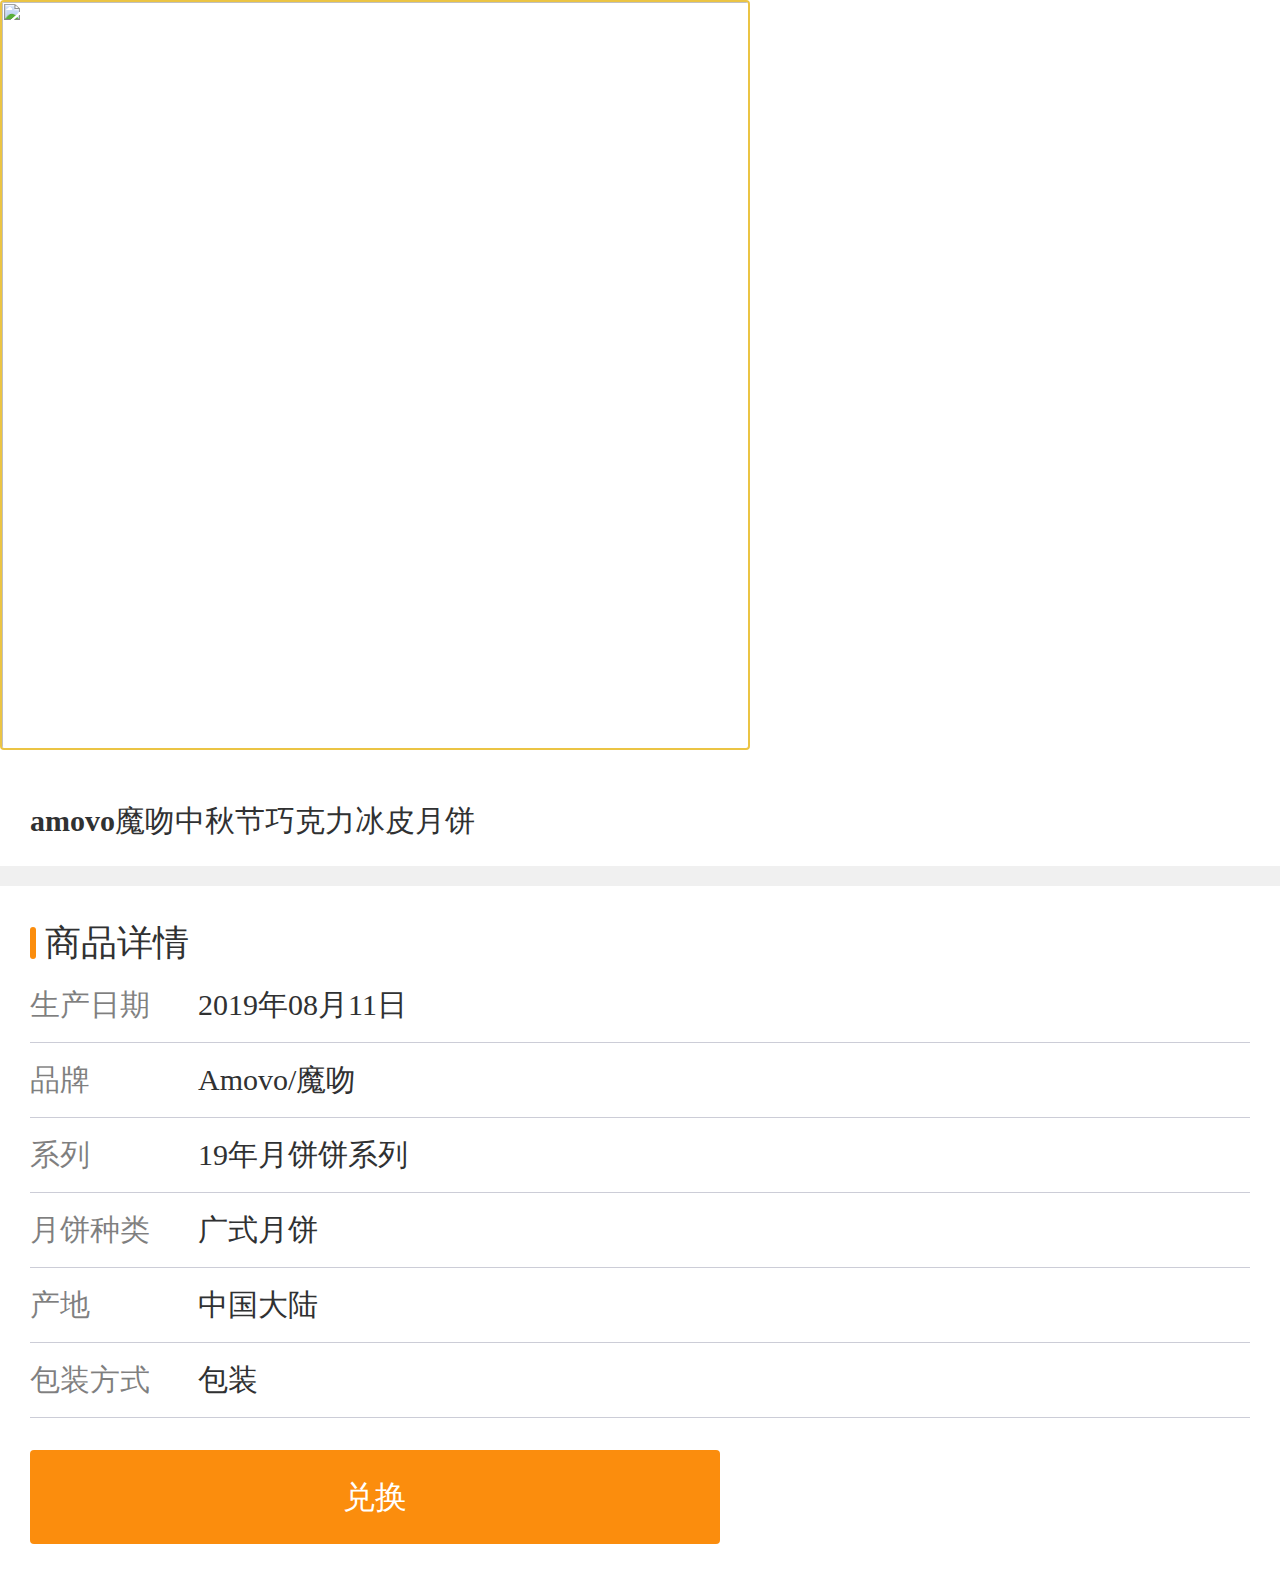
==== goodsDetails.html @ decdb9ae "htrh" ====
<!DOCTYPE html>
<html lang="en">

<head>
    <meta charset="UTF-8">
    <meta name="viewport" content="width=device-width, initial-scale=1.0">
    <meta http-equiv="X-UA-Compatible" content="ie=edge">
    <title>商品详情</title>
    <link rel="stylesheet" href="css/main.css">
</head>

<body>
    <div id="goodsDetails">
        <header>
            <img src="https://timgsa.baidu.com/timg?image&quality=80&size=b9999_10000&sec=1567422122326&di=1147665c810537f3d1541ece42cc9b63&imgtype=0&src=http%3A%2F%2Fimg.zcool.cn%2Fcommunity%2F01068055ea888632f875a13261f19d.jpg%401280w_1l_2o_100sh.jpg" alt="">
            <div class="title">
                amovo魔吻中秋节巧克力冰皮月饼
            </div>
        </header>
        <div class="bg"></div>
        <div class="con">
            <div class="conTop">
                <span></span>商品详情
            </div>
            <ul>
                <li>
                    <div class="left">
                        生产日期
                    </div>
                    <div class="right">
                        2019年08月11日
                    </div>
                </li>
                <li>
                    <div class="left">
                        品牌
                    </div>
                    <div class="right">
                        Amovo/魔吻
                    </div>
                </li>
                <li>
                    <div class="left">
                        系列
                    </div>
                    <div class="right">
                        19年月饼饼系列
                    </div>
                </li>
                <li>
                    <div class="left">
                        月饼种类
                    </div>
                    <div class="right">
                        广式月饼
                    </div>
                </li>
                <li>
                    <div class="left">
                        产地
                    </div>
                    <div class="right">
                        中国大陆
                    </div>
                </li>
                <li>
                    <div class="left">
                        包装方式
                    </div>
                    <div class="right">
                        包装
                    </div>
                </li>
            </ul>
            <div class="exchange" onclick="window.location.href='goodsExchange.html'">
                兑换
            </div>
        </div>
    </div>
</body>
<script src="js/main.js"></script>
</html>
---- css/main.css ----
* {
  margin: 0;
  padding: 0;
  list-style: none;
  text-decoration: none;
}

html,
body {
  width: 100%;
  height: 100%;
}

#index .btn, #goodsList section .con ul li, #goodsList section .con ul li .conTop {
  display: flex;
  justify-content: center;
  align-items: center;
}

#index {
  width: 100%;
  height: 100%;
  background: url(../img/indexBG.png) fixed center center;
  background-size: 100% 100%;
}

#index .btn {
  width: 3.62rem;
  height: 0.88rem;
  background: #fb8d0d;
  border-radius: 0.04rem;
  border: 0.02rem solid #ebc444;
  position: absolute;
  bottom: 2.04rem;
  left: 50%;
  transform: translateX(-50%);
}

#index .btn a {
  font-size: 0.32rem;
  font-family: PingFangSC;
  font-weight: 550;
  color: white;
}

#goodsList {
  background: url(../img/goodsListBG.png);
  background-size: 100% 100%;
  position: relative;
}

#goodsList header {
  height: 6.36rem;
}

#goodsList header .top {
  width: 2.92rem;
  height: 0.46rem;
  background: url(../img/headerBG.png) no-repeat center center;
  background-size: 100% 100%;
  position: absolute;
  top: 5.46rem;
  left: 50%;
  transform: translateX(-50%);
  text-align: center;
}

#goodsList header .top .title {
  font-size: 0.36rem;
  font-family: PingFangSC;
  font-weight: 550;
  color: white;
}

#goodsList section .con ul {
  display: flex;
  flex-wrap: wrap;
  width: 7.5rem;
  padding-left: 0.28rem;
  padding-bottom: 0.28rem;
  box-sizing: border-box;
}

#goodsList section .con ul li {
  flex-direction: column;
  width: 3.30rem;
  margin-right: 0.3rem;
  font-size: 0.30rem;
  font-family: PingFangSC;
  font-weight: 400;
  color: white;
  margin-bottom: 0.32rem;
}

#goodsList section .con ul li .conTop {
  width: 3.57rem;
  height: 3.57rem;
}

#goodsList section .con ul li .conTop img {
  width: 3.30rem;
  height: 3.30rem;
  background: #f1f8ff;
  border-radius: 4px;
}

#goodsList section .con ul li .conTiele {
  width: 3.30rem;
  text-align: center;
  font-family: PingFangSC;
  font-weight: 400;
  color: white;
  line-height: 0.4rem;
}

#goodsDetails .bg {
  width: 100%;
  height: 0.20rem;
  background: #f0f0f0;
}

#goodsDetails header img {
  width: 7.50rem;
  height: 7.50rem;
  border-radius: 0.04rem;
  border: 0.02rem solid #ebc444;
  box-sizing: border-box;
}

#goodsDetails header .title {
  height: 0.9rem;
  padding-left: 0.3rem;
  line-height: 0.9rem;
  font-size: 0.30rem;
  font-family: PingFangSC;
  font-weight: 550;
  color: #303132;
}

#goodsDetails div.con {
  padding: 0.32rem 0.3rem;
}

#goodsDetails div.con .conTop {
  display: flex;
  align-items: center;
  font-size: 0.36rem;
  font-family: PingFangSC;
  font-weight: 550;
  color: #303132;
  height: 0.5rem;
}

#goodsDetails div.con .conTop span {
  display: block;
  width: 0.06rem;
  margin-right: 0.09rem;
  height: 0.32rem;
  background: #fb8d0d;
  border-radius: 3px;
}

#goodsDetails div.con ul li {
  height: 0.74rem;
  border-bottom: 0.01rem rgba(85, 91, 123, 0.3) solid;
  font-size: 0.30rem;
  font-family: PingFangSC;
  display: flex;
}

#goodsDetails div.con ul li .left {
  width: 1.68rem;
  font-weight: 400;
  color: rgba(0, 0, 0, 0.5);
  display: flex;
  align-items: center;
}

#goodsDetails div.con ul li .right {
  color: #303132;
  display: flex;
  align-items: center;
}

#goodsDetails div.con .exchange {
  margin-top: 0.32rem;
  width: 6.90rem;
  height: 0.94rem;
  text-align: center;
  line-height: 0.94rem;
  background: #fb8d0d;
  border-radius: 4px;
  color: white;
  font-size: 0.32rem;
}

#goodsExchange .con {
  padding: 0.32rem 0.3rem;
}

#goodsExchange .con ul li {
  height: 1.64rem;
  font-size: 0.3rem;
  border-bottom: 0.01rem rgba(85, 91, 123, 0.3) solid;
}

#goodsExchange .con ul li .top {
  font-weight: 500;
  line-height: 0.8rem;
  color: #303132;
}

#goodsExchange .con ul li .btm {
  font-weight: 400;
  color: #303132;
}

#goodsExchange .con ul li .btm input {
  height: 0.8rem;
  width: 6.9rem;
  font-size: 0.3rem;
  border: 0px;
  outline: none;
}

#goodsExchange .con ul li .btm input::-webkit-input-placeholder {
  color: rgba(0, 0, 0, 0.25);
}

#goodsExchange .con .submit {
  margin-top: 0.32rem;
  width: 6.90rem;
  height: 0.94rem;
  text-align: center;
  line-height: 0.94rem;
  background: #fb8d0d;
  border-radius: 4px;
  color: white;
  font-size: 0.32rem;
}
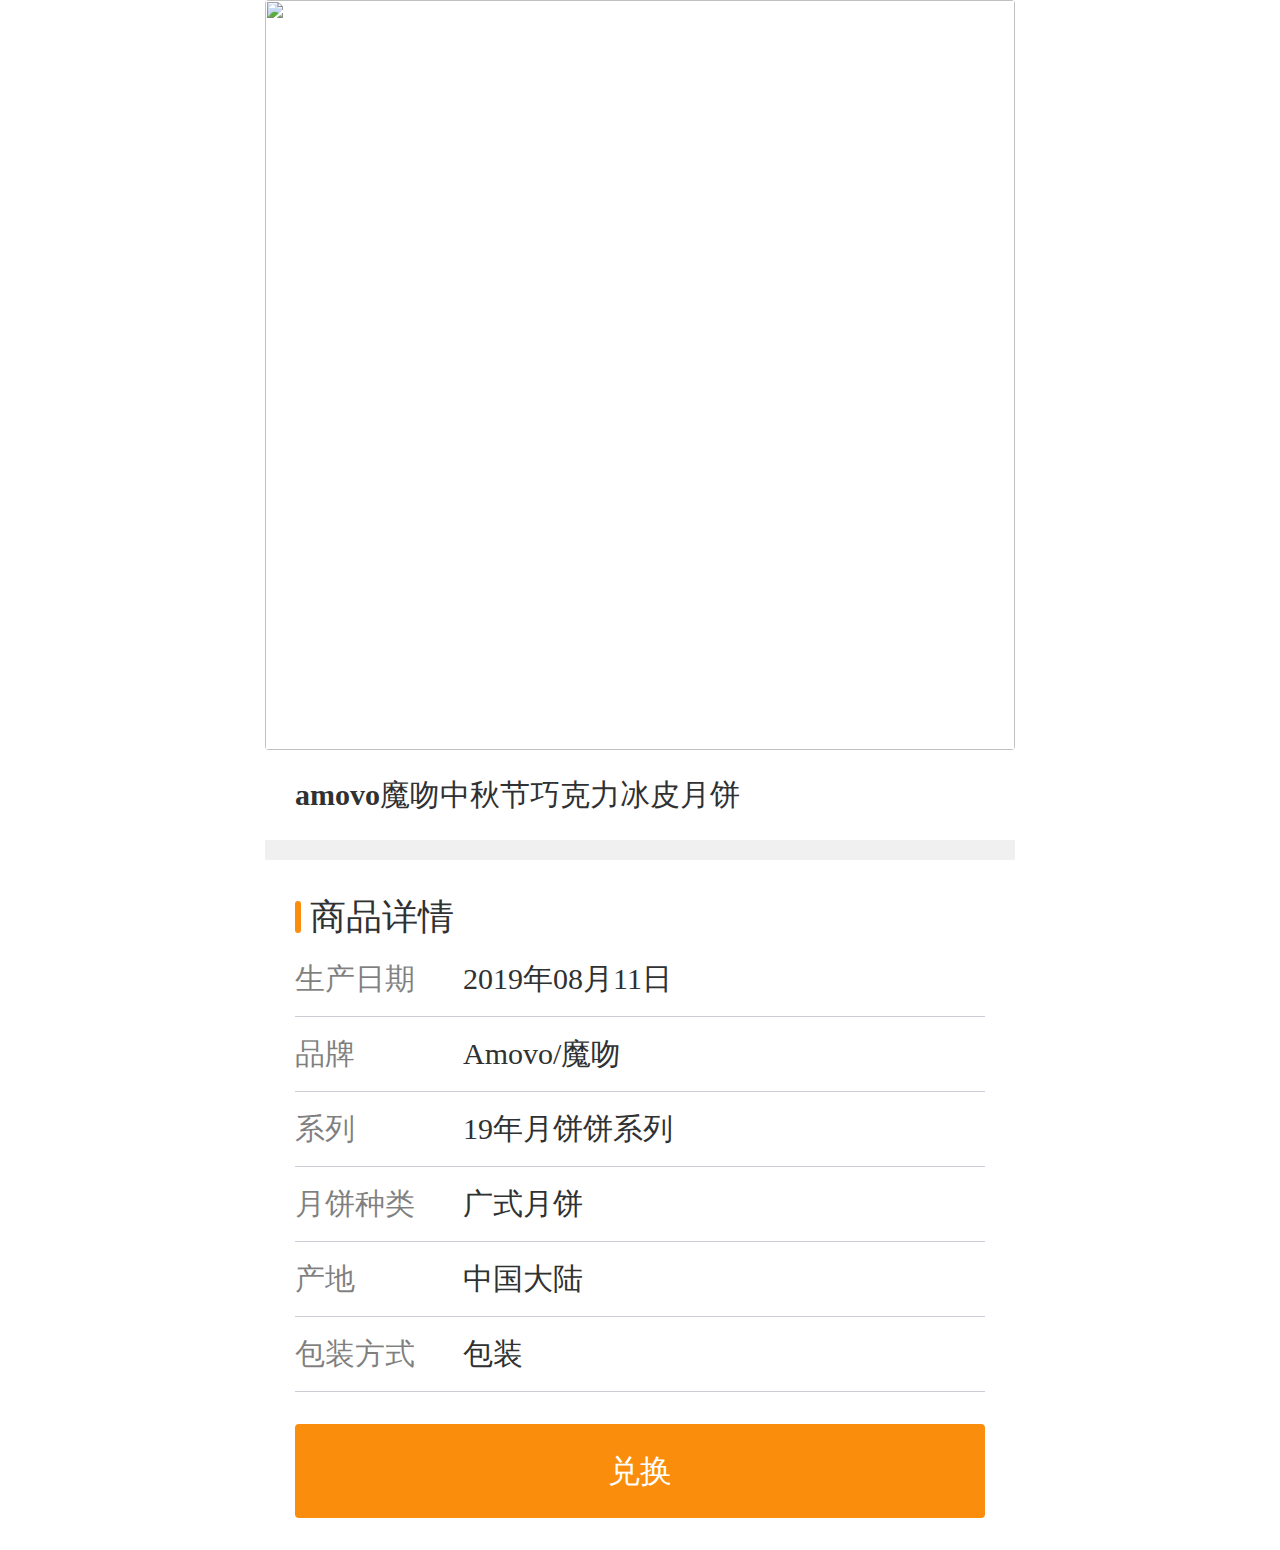
==== commit f87fd5d1: "图34t" ====
--- a/goodsDetails.html
+++ b/goodsDetails.html
@@ -3,7 +3,7 @@
 
 <head>
     <meta charset="UTF-8">
-    <meta name="viewport" content="width=device-width, initial-scale=1.0">
+    <meta name="viewport" content="width=device-width,initial-scale=1,minimum-scale=1,maximum-scale=1,user-scalable=no" />
     <meta http-equiv="X-UA-Compatible" content="ie=edge">
     <title>商品详情</title>
     <link rel="stylesheet" href="css/main.css">
--- a/css/main.css
+++ b/css/main.css
@@ -1,240 +1 @@
-* {
-  margin: 0;
-  padding: 0;
-  list-style: none;
-  text-decoration: none;
-}
-
-html,
-body {
-  width: 100%;
-  height: 100%;
-}
-
-#index .btn, #goodsList section .con ul li, #goodsList section .con ul li .conTop {
-  display: flex;
-  justify-content: center;
-  align-items: center;
-}
-
-#index {
-  width: 100%;
-  height: 100%;
-  background: url(../img/indexBG.png) fixed center center;
-  background-size: 100% 100%;
-}
-
-#index .btn {
-  width: 3.62rem;
-  height: 0.88rem;
-  background: #fb8d0d;
-  border-radius: 0.04rem;
-  border: 0.02rem solid #ebc444;
-  position: absolute;
-  bottom: 2.04rem;
-  left: 50%;
-  transform: translateX(-50%);
-}
-
-#index .btn a {
-  font-size: 0.32rem;
-  font-family: PingFangSC;
-  font-weight: 550;
-  color: white;
-}
-
-#goodsList {
-  background: url(../img/goodsListBG.png);
-  background-size: 100% 100%;
-  position: relative;
-}
-
-#goodsList header {
-  height: 6.36rem;
-}
-
-#goodsList header .top {
-  width: 2.92rem;
-  height: 0.46rem;
-  background: url(../img/headerBG.png) no-repeat center center;
-  background-size: 100% 100%;
-  position: absolute;
-  top: 5.46rem;
-  left: 50%;
-  transform: translateX(-50%);
-  text-align: center;
-}
-
-#goodsList header .top .title {
-  font-size: 0.36rem;
-  font-family: PingFangSC;
-  font-weight: 550;
-  color: white;
-}
-
-#goodsList section .con ul {
-  display: flex;
-  flex-wrap: wrap;
-  width: 7.5rem;
-  padding-left: 0.28rem;
-  padding-bottom: 0.28rem;
-  box-sizing: border-box;
-}
-
-#goodsList section .con ul li {
-  flex-direction: column;
-  width: 3.30rem;
-  margin-right: 0.3rem;
-  font-size: 0.30rem;
-  font-family: PingFangSC;
-  font-weight: 400;
-  color: white;
-  margin-bottom: 0.32rem;
-}
-
-#goodsList section .con ul li .conTop {
-  width: 3.57rem;
-  height: 3.57rem;
-}
-
-#goodsList section .con ul li .conTop img {
-  width: 3.30rem;
-  height: 3.30rem;
-  background: #f1f8ff;
-  border-radius: 4px;
-}
-
-#goodsList section .con ul li .conTiele {
-  width: 3.30rem;
-  text-align: center;
-  font-family: PingFangSC;
-  font-weight: 400;
-  color: white;
-  line-height: 0.4rem;
-}
-
-#goodsDetails .bg {
-  width: 100%;
-  height: 0.20rem;
-  background: #f0f0f0;
-}
-
-#goodsDetails header img {
-  width: 7.50rem;
-  height: 7.50rem;
-  border-radius: 0.04rem;
-  border: 0.02rem solid #ebc444;
-  box-sizing: border-box;
-}
-
-#goodsDetails header .title {
-  height: 0.9rem;
-  padding-left: 0.3rem;
-  line-height: 0.9rem;
-  font-size: 0.30rem;
-  font-family: PingFangSC;
-  font-weight: 550;
-  color: #303132;
-}
-
-#goodsDetails div.con {
-  padding: 0.32rem 0.3rem;
-}
-
-#goodsDetails div.con .conTop {
-  display: flex;
-  align-items: center;
-  font-size: 0.36rem;
-  font-family: PingFangSC;
-  font-weight: 550;
-  color: #303132;
-  height: 0.5rem;
-}
-
-#goodsDetails div.con .conTop span {
-  display: block;
-  width: 0.06rem;
-  margin-right: 0.09rem;
-  height: 0.32rem;
-  background: #fb8d0d;
-  border-radius: 3px;
-}
-
-#goodsDetails div.con ul li {
-  height: 0.74rem;
-  border-bottom: 0.01rem rgba(85, 91, 123, 0.3) solid;
-  font-size: 0.30rem;
-  font-family: PingFangSC;
-  display: flex;
-}
-
-#goodsDetails div.con ul li .left {
-  width: 1.68rem;
-  font-weight: 400;
-  color: rgba(0, 0, 0, 0.5);
-  display: flex;
-  align-items: center;
-}
-
-#goodsDetails div.con ul li .right {
-  color: #303132;
-  display: flex;
-  align-items: center;
-}
-
-#goodsDetails div.con .exchange {
-  margin-top: 0.32rem;
-  width: 6.90rem;
-  height: 0.94rem;
-  text-align: center;
-  line-height: 0.94rem;
-  background: #fb8d0d;
-  border-radius: 4px;
-  color: white;
-  font-size: 0.32rem;
-}
-
-#goodsExchange .con {
-  padding: 0.32rem 0.3rem;
-}
-
-#goodsExchange .con ul li {
-  height: 1.64rem;
-  font-size: 0.3rem;
-  border-bottom: 0.01rem rgba(85, 91, 123, 0.3) solid;
-}
-
-#goodsExchange .con ul li .top {
-  font-weight: 500;
-  line-height: 0.8rem;
-  color: #303132;
-}
-
-#goodsExchange .con ul li .btm {
-  font-weight: 400;
-  color: #303132;
-}
-
-#goodsExchange .con ul li .btm input {
-  height: 0.8rem;
-  width: 6.9rem;
-  font-size: 0.3rem;
-  border: 0px;
-  outline: none;
-}
-
-#goodsExchange .con ul li .btm input::-webkit-input-placeholder {
-  color: rgba(0, 0, 0, 0.25);
-}
-
-#goodsExchange .con .submit {
-  margin-top: 0.32rem;
-  width: 6.90rem;
-  height: 0.94rem;
-  text-align: center;
-  line-height: 0.94rem;
-  background: #fb8d0d;
-  border-radius: 4px;
-  color: white;
-  font-size: 0.32rem;
-}
+*{margin:0;padding:0;list-style:none;text-decoration:none}html,body{width:100%;height:100%;background:white}#index .btn,#goodsList section .con ul li,#goodsList section .con ul li .conTop{display:flex;justify-content:center;align-items:center}.hide{display:none !important}#index{width:7.5rem;margin:auto;height:100%;background:url(../img/indexBG.png) no-repeat center center;background-size:100% 100%}#index .btn{width:3.62rem;height:0.88rem;background:#fb8d0d;border-radius:0.04rem;border:0.02rem solid #ebc444;position:absolute;bottom:2.04rem;left:50%;transform:translateX(-50%)}#index .btn a{font-size:0.32rem;font-family:PingFangSC;font-weight:550;color:#fff}#goodsList{background:url(../img/goodsListBG.png);background-size:100% 100%;position:relative;width:7.5rem;margin:auto}#goodsList header{height:6.36rem}#goodsList header .top{width:2.92rem;height:0.46rem;background:url(../img/headerBG.png) no-repeat center center;background-size:100% 100%;position:absolute;top:5.46rem;left:50%;transform:translateX(-50%);text-align:center}#goodsList header .top .title{font-size:0.36rem;font-family:PingFangSC;font-weight:550;color:#fff}#goodsList section{width:7.5rem;margin:auto}#goodsList section .con ul{display:flex;flex-wrap:wrap;width:7.5rem;padding-left:0.28rem;padding-bottom:0.28rem;box-sizing:border-box}#goodsList section .con ul li{flex-direction:column;width:3.30rem;margin-right:0.3rem;font-size:0.30rem;font-family:PingFangSC;font-weight:400;color:#fff;margin-bottom:0.32rem}#goodsList section .con ul li .conTop{width:3.57rem;height:3.57rem}#goodsList section .con ul li .conTop img{width:3.30rem;height:3.30rem;background:#f1f8ff;border-radius:4px}#goodsList section .con ul li .conTiele{width:3.30rem;text-align:center;font-family:PingFangSC;font-weight:400;color:#fff;line-height:0.4rem}#goodsDetails{width:7.5rem;margin:auto}#goodsDetails .bg{width:100%;height:0.20rem;background:#f0f0f0}#goodsDetails header img{width:7.50rem;height:7.50rem;border-radius:0.04rem;box-sizing:border-box;display:block}#goodsDetails header .title{height:0.9rem;line-height:0.9rem;padding-left:0.3rem;font-size:0.30rem;font-family:PingFangSC;font-weight:550;color:#303132}#goodsDetails div.con{padding:0.32rem 0.3rem}#goodsDetails div.con .conTop{display:flex;align-items:center;font-size:0.36rem;font-family:PingFangSC;font-weight:550;color:#303132;height:0.5rem}#goodsDetails div.con .conTop span{display:block;width:0.06rem;margin-right:0.09rem;height:0.32rem;background:#fb8d0d;border-radius:3px}#goodsDetails div.con ul li{height:0.74rem;border-bottom:0.01rem rgba(85,91,123,0.3) solid;font-size:0.30rem;font-family:PingFangSC;display:flex}#goodsDetails div.con ul li .left{width:1.68rem;font-weight:400;color:rgba(0,0,0,0.5);display:flex;align-items:center}#goodsDetails div.con ul li .right{color:#303132;display:flex;align-items:center}#goodsDetails div.con .exchange{margin-top:0.32rem;width:6.90rem;height:0.94rem;text-align:center;line-height:0.94rem;background:#fb8d0d;border-radius:4px;color:#fff;font-size:0.32rem}#goodsExchange{width:7.5rem;margin:auto}#goodsExchange #total{padding:0.2rem 0.4rem;background:rgba(0,0,0,0.6);position:fixed;top:50%;left:50%;font-size:0.27rem;transform:translate(-50%, -50%);color:white;letter-spacing:0.04rem;border-radius:5%}#goodsExchange .con{padding:0.32rem 0.3rem}#goodsExchange .con ul li{height:1.64rem;font-size:0.3rem;border-bottom:0.01rem rgba(85,91,123,0.3) solid}#goodsExchange .con ul li .top{font-weight:500;line-height:0.8rem;color:#303132}#goodsExchange .con ul li .btm{font-weight:400;color:#303132}#goodsExchange .con ul li .btm input{height:0.8rem;width:6.9rem;font-size:0.3rem;border:0px;outline:none}#goodsExchange .con ul li .btm input::-webkit-input-placeholder{color:rgba(0,0,0,0.25)}#goodsExchange .con ul .location .btm .iptRight{text-align:right}#goodsExchange .con .submit{margin-top:0.32rem;width:6.90rem;height:0.94rem;text-align:center;line-height:0.94rem;background:#fb8d0d;border-radius:4px;color:#fff;font-size:0.32rem}
